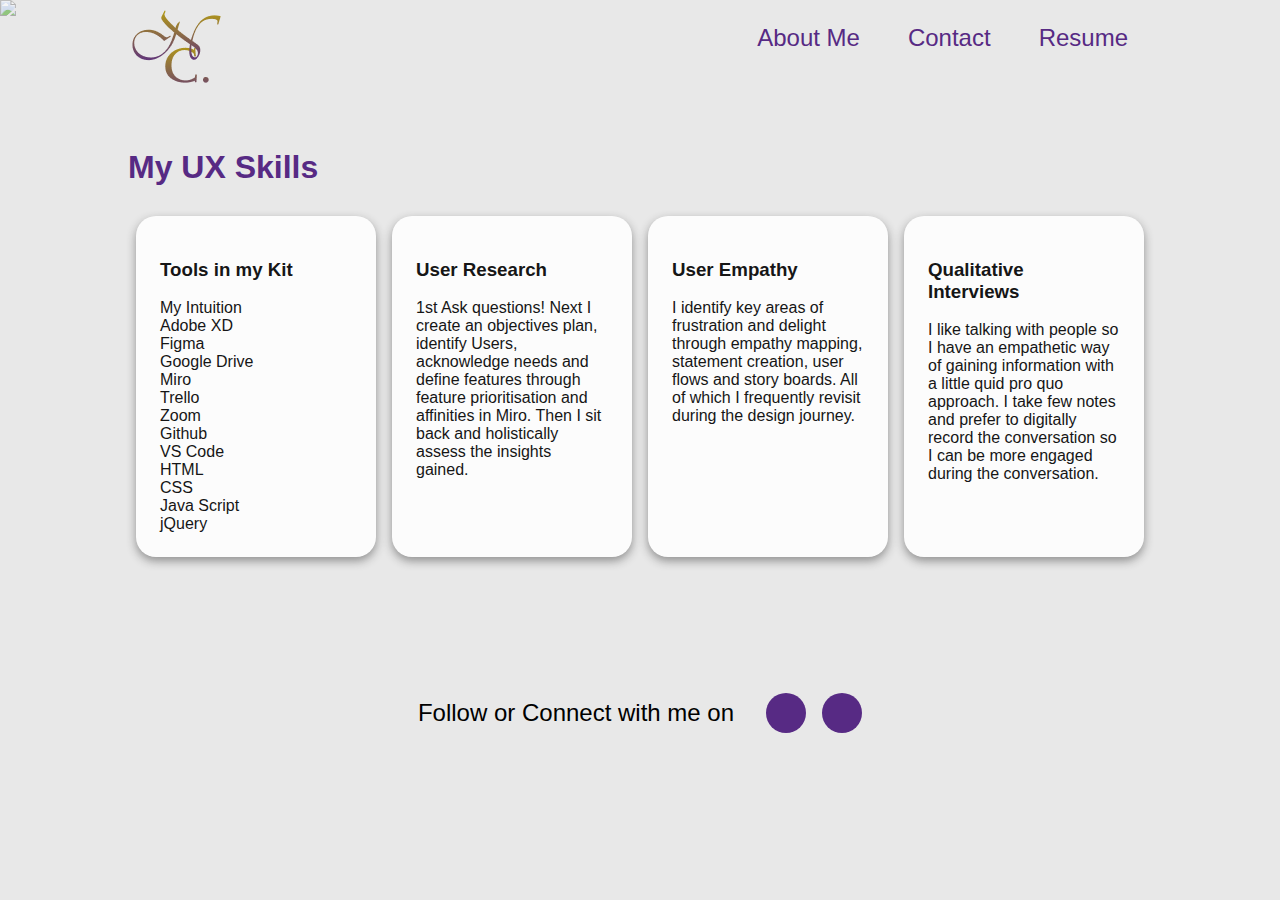
==== my-skills/index.html @ e4bd8a94 "my skills added" ====
<!DOCTYPE html>
<html lang="en">

<head>
    <meta charset="UTF-8">
    <meta http-equiv="X-UA-Compatible" content="IE=edge">
    <meta name="viewport" content="width=device-width, initial-scale=1.0">
    <title>portfolio</title>
    <!-- <link rel="stylesheet" href="https://www.flaticon.com/free-icon/behance-logo_48975"> -->
    <link rel="stylesheet" type="text/css" href="style.css">
    <link rel="stylesheet" href="https://cdnjs.cloudflare.com/ajax/libs/font-awesome/5.15.3/css/all.min.css"
        integrity="sha512-iBBXm8fW90+nuLcSKlbmrPcLa0OT92xO1BIsZ+ywDWZCvqsWgccV3gFoRBv0z+8dLJgyAHIhR35VZc2oM/gI1w=="
        crossorigin="anonymous" referrerpolicy="no-referrer" />

</head>

<body>
    <!-- <h1>this is my portfolio</h1> -->

    <img class="background-scratches" src="./images/background-scratches.png">

    <header>
        <div class="logo">
            <img src="./Images/Logo.png" alt="NC.">
        </div>
        <nav class="top-nav">
            <ul class="top-nav">
                <li class="nav-menu">About Me</li>
                <li class="nav-menu">Contact</li>
                <li class="nav-menu">Resume</li>
            </ul>
        </nav>
    </header>
    <section class="hero-banner">
        <h1>My UX Skills</h1>
    </section>
<div></div>
<section class="skill-list">
    <div class="UR">
        <h3>User Research</h2>
        <p>1st Ask questions! Next I create an objectives plan, identify Users, acknowledge needs and define features through feature prioritisation and affinities in Miro. Then I sit back and holistically assess the insights gained.</p>
    </div>
    <div class="UE">
        <h3>User Empathy</h2>
        <p>I identify key areas of frustration and delight through empathy mapping, statement creation, user flows and story boards. All of which I frequently revisit during the design journey.</p>
    </div>
    <div class="QI"> 
        <h3>Qualitative Interviews</h2>
        <p>I like talking with people so I have an empathetic way of gaining information with a little quid pro quo approach. I take few notes and prefer to digitally record the conversation so I can be more engaged during the conversation.</p>
    </div>
    <div class="tools">
        <h3>Tools in my Kit</h2>
        <!-- <ul> -->
            <li>My Intuition</li>
            <li>Adobe XD</li>
            <li>Figma</li>
            <li>Google Drive</li>
            <li>Miro</li>
            <li>Trello</li>
            <li>Zoom</li>
            <li>Github</li>
            <li>VS Code</li>
            <li>HTML</li>
            <li>CSS</li>
            <li>Java Script</li>
            <li>jQuery</li>
        <!-- </ul> -->
    </div>
</section>

    <footer>
        <p>Follow or Connect with me on</p>

        <div class="socialIcons">
            <div class="behance socials">
                <i class="fab fa-behance"></i>
            </div>
            <div class="linkedIn socials">
                <i class="fab fa-linkedin-in"></i>
            </div>
        </div>
    </footer>


</body>

</html>
---- my-skills/style.css ----
html, body{
    box-sizing: border-box;
    margin: 0;
    padding: 0;
}

.background-scratches{
    position: absolute;
    width: 100%;
    opacity: 60%;
    height: auto;
}

body{
    background-color: #E8E8E8;
    font-family: arial, open sans;
}

header{
    width: 100%;
    /* outline: 1px solid red; */
    display: inline-flex;
}

.logo{
    /* outline: 1px solid red; */
    height: 8rem;
    width: 8rem;
    padding: 0, 1rem;
    margin-left: 10%;
}

.top-nav{
    width: 70%;
    display:flex;
    /* outline: 1px solid red; */
    justify-content:flex-end;
    font-family: Arial, open sans;
    font-size: 1.5rem;
    color: #572A84;
    align-items:flex-start;
    margin-top: 0;
}

.nav-menu{
    /* outline: 1px solid red; */
    list-style:none;
    display:flex;
    justify-content: flex-end;
    padding: 1.5rem;
}

.hero-banner{
    margin-left: 10%;
    color: #572A84;
}

.skill-list{
    /* outline: 1px solid red; */
    display: flex;
    margin-left: 10%;
    margin-right: 10%;
    justify-content: center;


}

.UR, .UE, .QI, .tools{
    /* outline: 1px solid red; */
    background-color: white;
    width: 25%;
    padding: 1.5rem;
    box-shadow: 0px 4px 10px #888888;
    opacity: .9;
    border-radius: 20px;
    margin: .5rem;
}

.tools{
    list-style: none;
    order: -1;
}

footer{
    display: flex;
    justify-content: center;
    align-items: center;
    margin-top: 8rem;
    margin-bottom: 1rem;
}

.socialIcons{
    display: flex;
}

.socials{
    display: flex;
    align-items: center;
    width: 2.5rem;
    height:2.5rem;
    background-color: #572A84;
    border-radius: 50%;
    justify-content: center;
    text-align:center;
}

.socials+.socials{
    margin-left: 1rem;
}

.behance i, .linkedIn i{
    color: white;
    font-size: 1.5rem;
    display:flex;  
}

footer p{
font-family: arial, open sans;
font-size: 1.5rem;
padding-right: 2rem;
margin: 0;
}
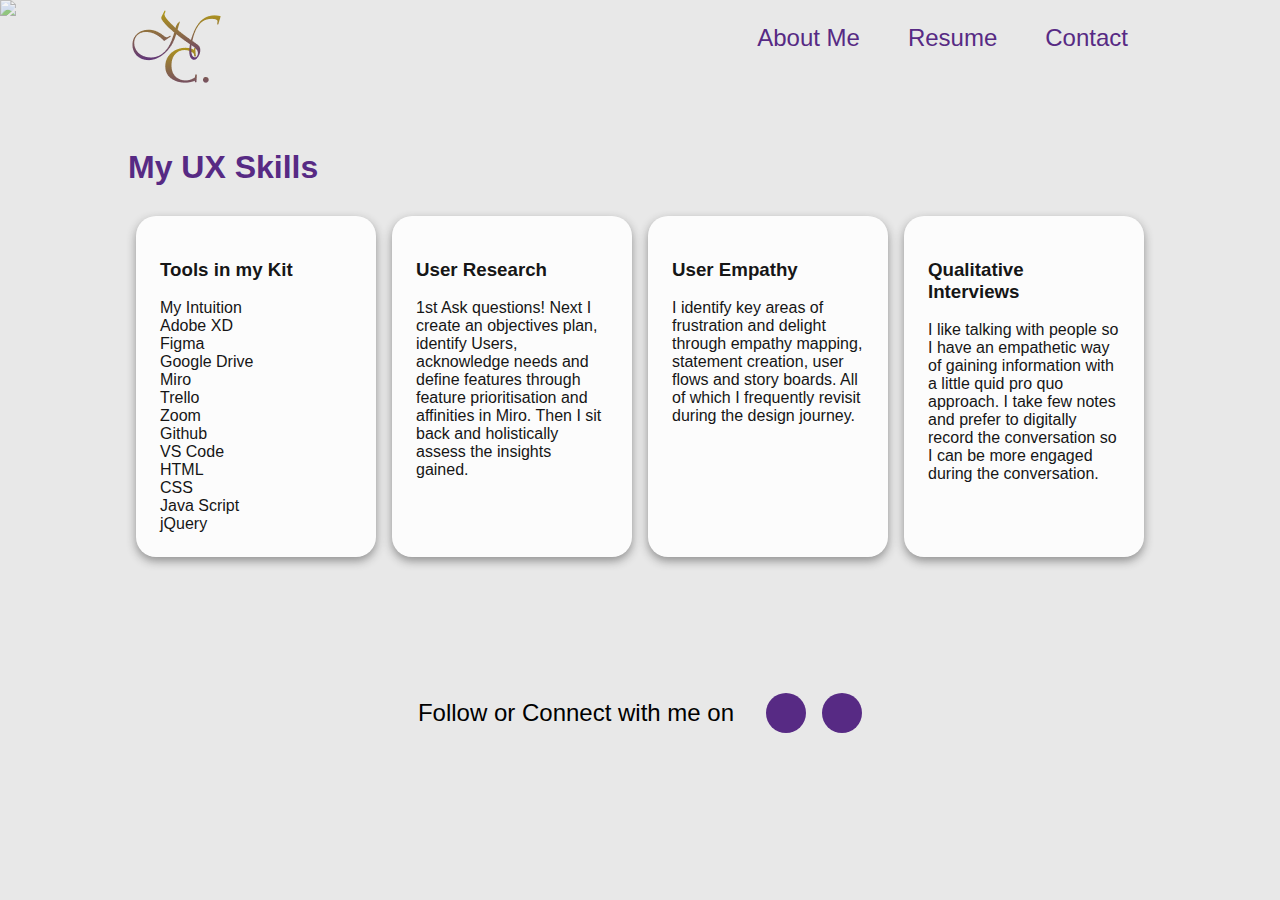
==== commit a02b9085: "added JS and jQuery" ====
--- a/my-skills/index.html
+++ b/my-skills/index.html
@@ -26,8 +26,8 @@
         <nav class="top-nav">
             <ul class="top-nav">
                 <li class="nav-menu">About Me</li>
+                <li class="nav-menu">Resume</li>
                 <li class="nav-menu">Contact</li>
-                <li class="nav-menu">Resume</li>
             </ul>
         </nav>
     </header>
